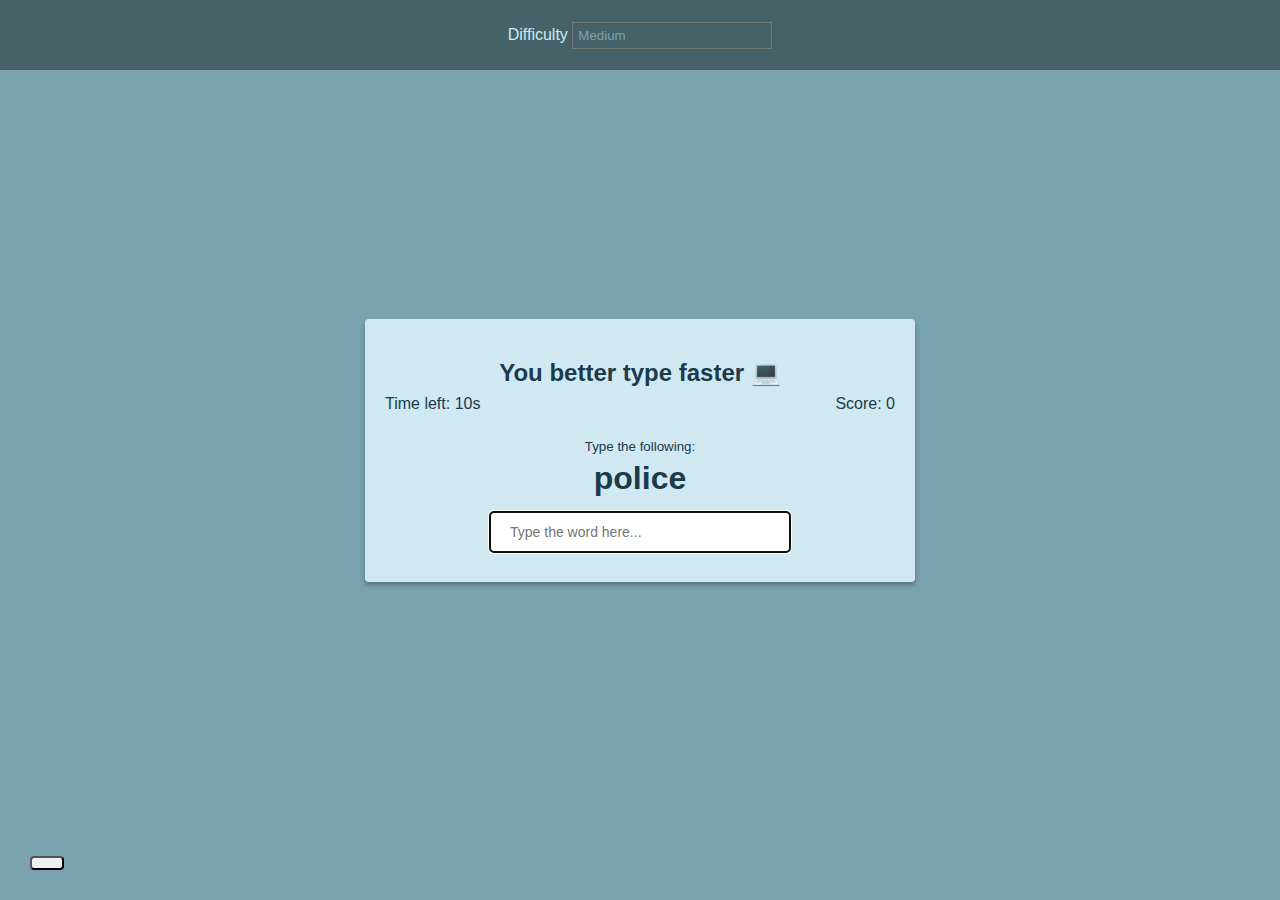
==== TypingGame/index.html @ 01c9f1e1 "typingGame" ====
<!DOCTYPE html>
<html lang="en">

<head>
    <meta charset="UTF-8"/>
    <link rel="stylesheet" href="https://cdnjs.cloudflare.com/ajax/libs/font-awesome/5.15.3/css/all.min.css" integrity="sha512-iBBXm8fW90+nuLcSKlbmrPcLa0OT92xO1BIsZ+ywDWZCvqsWgccV3gFoRBv0z+8dLJgyAHIhR35VZc2oM/gI1w==" crossorigin="anonymous" />
    <link rel="stylesheet" href="style.css">
    <title>Typing game</title>
</head>
<body>
    <button id="settings-btn" class="settings-btn">
        <i class="fas fa-cog"></i>
    </button>

    <div id="settings" class="settings">
        <form id="settings-form">
            <div>
                <label for="difficulty">Difficulty</label>
                <select id="difficulty">
                    <option value="easy">Easy</option>
                    <option value="medium">Medium</option>
                    <option value="hard">Hard</option>
                </select>
            </div>
        </form>
    </div>

    <div class="container">
        <h2>You better type faster 💻</h2>
      <small>Type the following:</small>

      <h1 id="word"></h1>

      <input
        type="text"
        id="text"
        autocomplete="off"
        placeholder="Type the word here..."
      />

      <p class="time-container">Time left: <span id="time">10s</span></p>

      <p class="score-container">Score: <span id="score">0</span></p>

      <div id="end-game-container" class="end-game-container"></div>
    </div>


    <script src="script.js"></script>
</body>
</html>
---- TypingGame/style.css ----
* 
{
    box-sizing: border-box;
}

body {
    background-color: #79a3b1;
    display: flex;
    align-items: center;
    justify-content: center;
    min-height: 100vh;
    margin: 0;
    font-family: Arial, Helvetica, sans-serif;
}

button {
    cursor: pointer;
    font-size: 15px;
    border-radius: 4px;
    padding: 5px 15px;
}

select {
    width: 200px;
    padding: 5px;
    appearance: none;
    -webkit-appearance: none;
    border-radius: 0;
    background-color: #456268;
    color: #79a3b1;
}

select:focus, button:focus {
    outline: 0;
}

.settings-btn {
    position: absolute;
    bottom: 30px;
    left: 30px;
}

.settings {
    position: absolute;
    top: 0;
    left: 0;
    width: 100%;
    background-color:#456268;
    height: 70px;
    color: #d0e8f2;
    display: flex;
    align-items: center;
    justify-content: center;
    transform: translate(0);
    transition: transform 0.3s ease-in-out;
}

.settings.hide {
    transform: translateY(-100%);
}

.container {
    background-color: #d0e8f2;
    padding: 30px;
    border-radius: 4px;
    box-shadow: 0 3px 5px rgba(0, 0, 0, 0.3);
    color: #1b3a4b;
    position: relative;
    text-align: center;
    width: 550px;
}

h2 {
    background-color: #d0e8f2;
    padding: 10px;
    border-radius: 4px;
    margin: 0 0 40px;
}

h1 {
    margin: 5px;
}

input {
    border: 0;
    border-radius: 4px;
    font-size: 14px;
    width: 300px;
    padding: 12px 20px;
    margin-top: 10px;
}

.score-container {
    position: absolute;
    top: 60px;
    right: 20px;
}

.time-container {
    position: absolute;
    top: 60px;
    left: 20px;
}

.end-game-container {
    background-color: #d0e8f2;
    display: none;
    align-items: center;
    justify-content: center;
    flex-direction: column;
    position: absolute;
    top: 0;
    left: 0;
    width: 100%;
    height: 100%;
    z-index: 1;
}
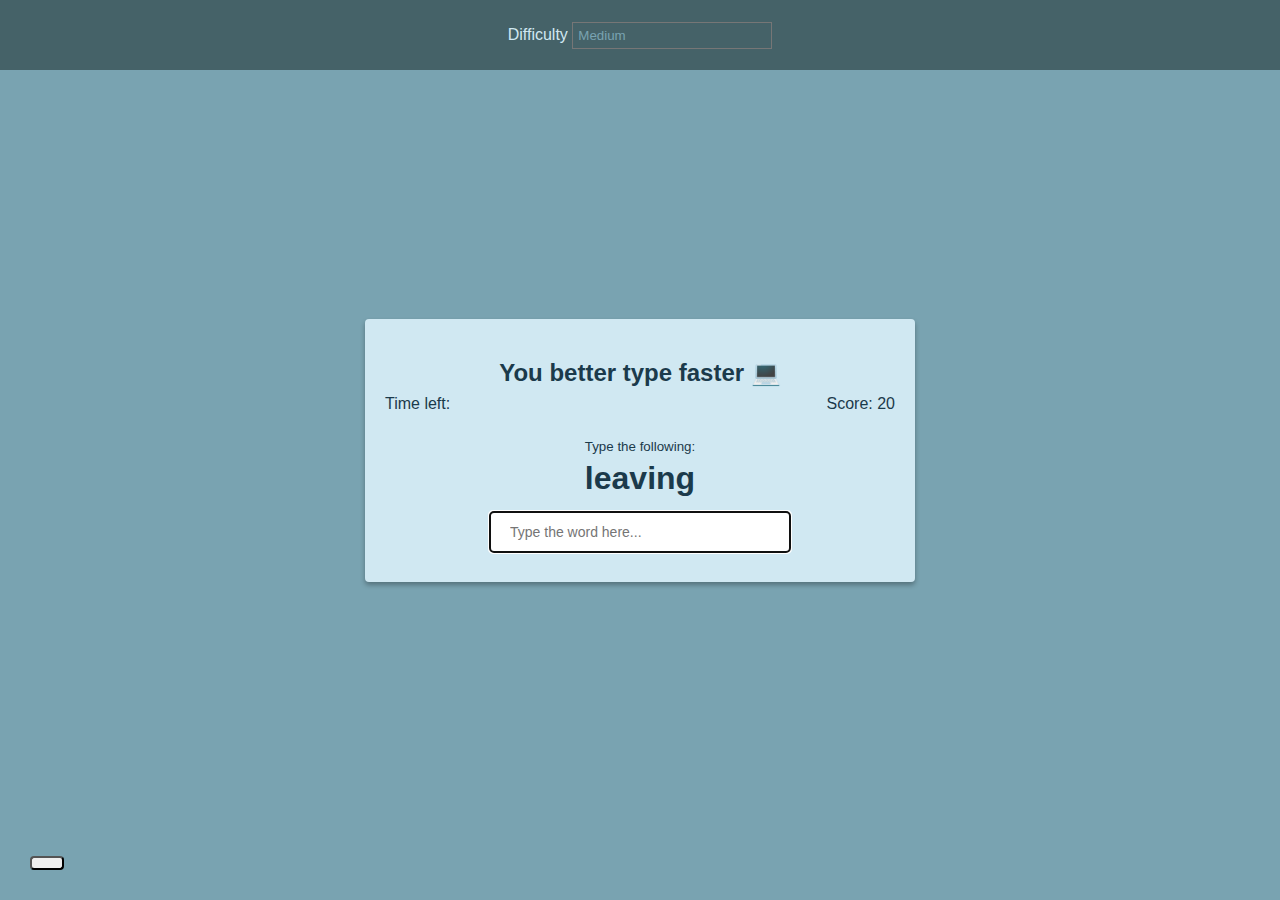
==== commit 7d55c336: "Hangman game/ typing game" ====
--- a/TypingGame/index.html
+++ b/TypingGame/index.html
@@ -5,6 +5,7 @@
     <meta charset="UTF-8"/>
     <link rel="stylesheet" href="https://cdnjs.cloudflare.com/ajax/libs/font-awesome/5.15.3/css/all.min.css" integrity="sha512-iBBXm8fW90+nuLcSKlbmrPcLa0OT92xO1BIsZ+ywDWZCvqsWgccV3gFoRBv0z+8dLJgyAHIhR35VZc2oM/gI1w==" crossorigin="anonymous" />
     <link rel="stylesheet" href="style.css">
+    <link rel="shortcut icon" type="image/x-icon" href="favicon.ico">
     <title>Typing game</title>
 </head>
 <body>
@@ -38,9 +39,9 @@
         placeholder="Type the word here..."
       />
 
-      <p class="time-container">Time left: <span id="time">10s</span></p>
+      <p class="time-container">Time left: <span id="time"></span></p>
 
-      <p class="score-container">Score: <span id="score">0</span></p>
+      <p class="score-container">Score: <span id="score">20</span></p>
 
       <div id="end-game-container" class="end-game-container"></div>
     </div>
